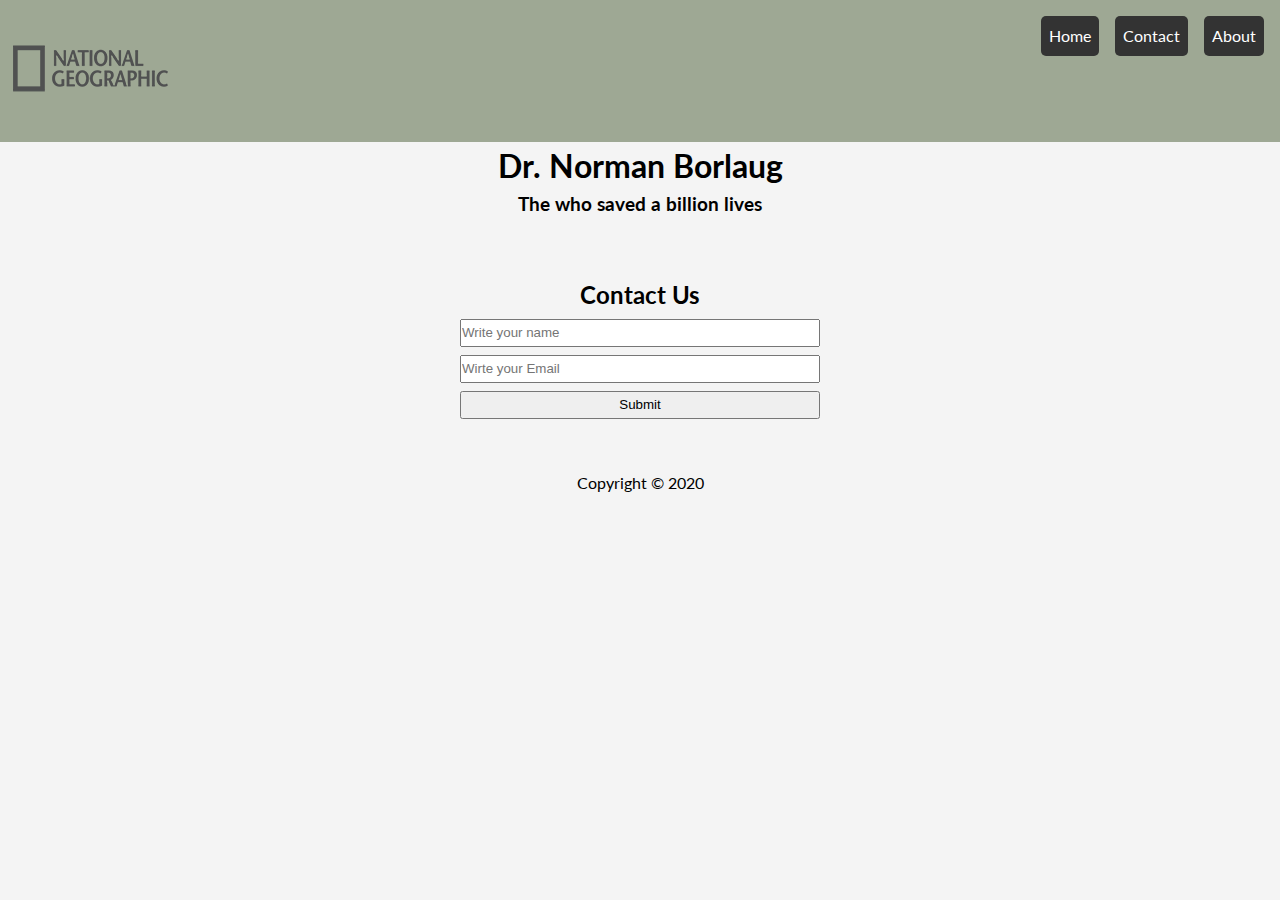
==== contact.html @ 683d7717 "innitial commit" ====
<!DOCTYPE html>
<html lang="en">
<head>
  <meta charset="UTF-8">
  <meta name="viewport" content="width=device-width, initial-scale=1.0">
  <link rel="stylesheet" href="https://use.fontawesome.com/releases/v5.6.3/css/all.css" integrity="sha384-UHRtZLI+pbxtHCWp1t77Bi1L4ZtiqrqD80Kn4Z8NTSRyMA2Fd33n5dQ8lWUE00s/" crossorigin="anonymous">
  <link href="https://fonts.googleapis.com/css?family=Lato|Staatliches" rel="stylesheet">
  <link rel="stylesheet" href="css/style.css">

  <title>Dr. Norman Borlaug</title>

</head>
<body>

 
  <nav id="nav-container">
    <div class="navbar">
      <div>
        <img src="images/logo.png" alt=""  class="logo">
      </div>
      <div class="link">
        <ul>
          <li><a href="index.html" class="btn">Home</a></li>
          <li><a href="contact.html" class="btn">Contact</a></li>
          <li><a href="#" class="btn">About</a></li>
        </ul>
      </div>
  </div>
  </nav>

  <header id="tittle">
    <h1>Dr. Norman Borlaug</h1>
    <h4>The who saved a billion lives</h4>
  </header>

  <div class="container">
    <h2>Contact Us</h2>
    <form class="input">
      <input type="text" name="name" placeholder="Write your name">
      <input type="email" name="email" placeholder="Wirte your Email">
      <input class="btn" type="submit" value="Submit">
    </form>
  </div>

<footer class="footer">
  <p>Copyright &copy; 2020</p>
</footer>
</body>
</html>
</body>
</html>
---- css/style.css ----
:root {
  --primary-color: #333;
  --secondary-color: #f4f4f4;
  --text-color: #000;
  --hovertext-color: #fff;
}

* {
  margin: 0;
  padding: 0;
  box-sizing: border-box;
}

body {
  font-family: 'Lato', sans-serif;
  line-height: 1.5;
  background: var(--secondary-color);
}

/* Navigation */
#nav-container {
  background: #9ea894;
  top: 0;
  position: sticky;
  z-index: 2;
  align-items: center;
  text-align: center;
}

#nav-container .navbar {
  display: grid;
  grid-template-columns: auto auto;
  /* padding: 1rem; */
  
  justify-content: space-between;
  
}

#nav-container .logo {
  width: 180px;
}

#nav-container ul {
display: grid;
grid-template-columns: auto auto auto;
padding: 1rem;
grid-gap: 1rem;
list-style: none;
}

#nav-container ul li {
  background: var(--primary-color);
  padding: 0.5rem 0.5rem;
  border: none;
  border-radius: 5px;
}
#nav-container ul li a {
  color: #fff;
  text-decoration: none;
}

/* Header */
#tittle {
  align-items: center;
  text-align: center;
}

#tittle h1 {
  font-size: 2rem;
}

#tittle h4 {
  font-size: 1.2rem;
  margin-bottom: 2rem;
}

#img-div p {
text-align: center;
}

#image {
  width: 100%;
  margin-bottom: 0.2rem;
}

#timeline {
  margin: 1rem 2rem;
  text-align: left;
  
}

#timeline h3 {
  margin-bottom: 0.8rem;
  text-decoration: underline;
}

#timeline ul {
  margin-bottom: 1rem;
}

#timeline li {
  line-height: 2;
}

footer {
  margin: 2rem 2rem;
}

.container {
  line-height: 2;
  margin: 30px auto;
  max-width: 400px;
  padding: 20px;
  text-align: center;
}

.container .input {
  height: 100px;
  display: grid;
  grid-template-rows: auto;
  grid-gap: 0.5rem;
 
}

.footer {
  text-align: center;
}
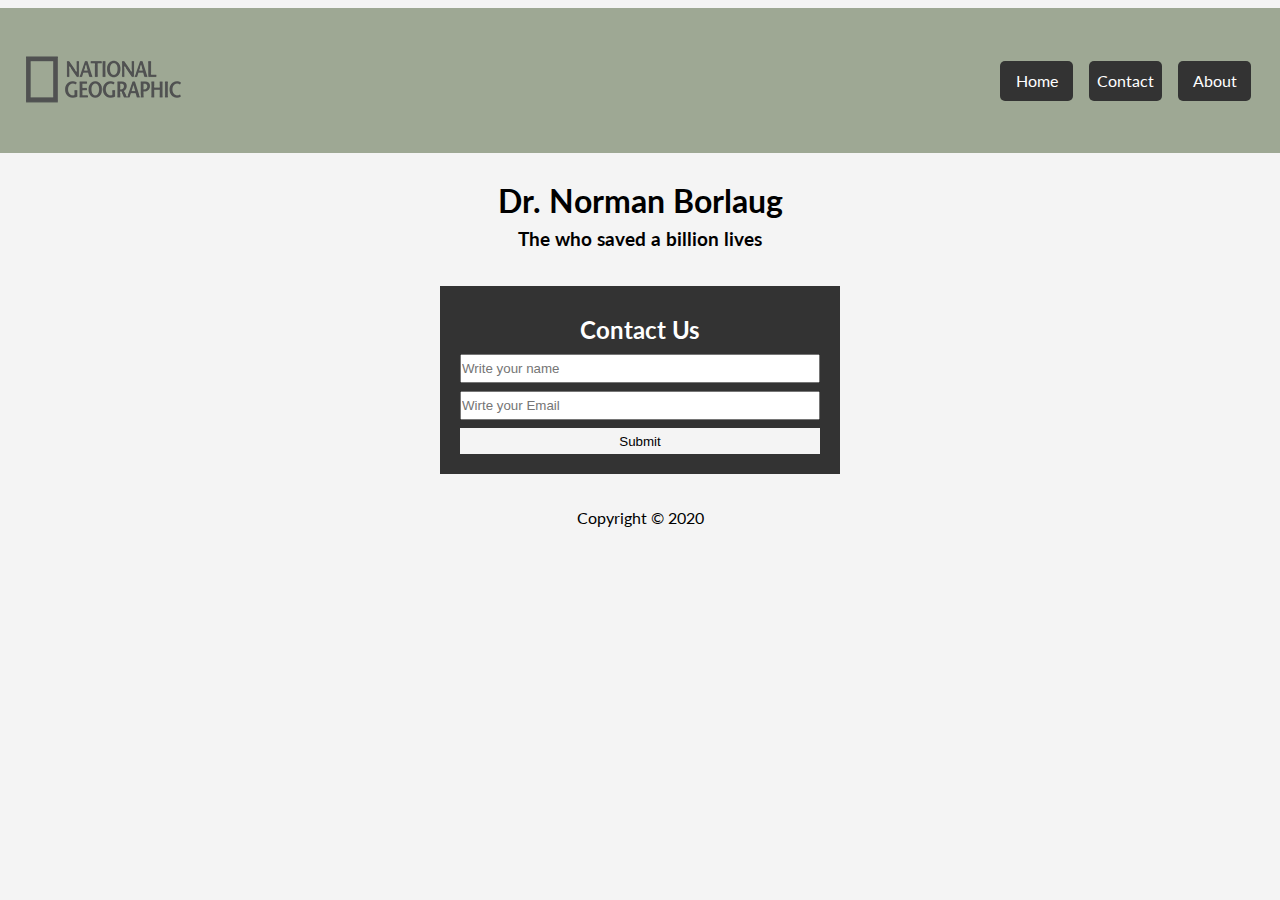
==== commit 93a4fedd: "Updated form" ====
--- a/contact.html
+++ b/contact.html
@@ -19,6 +19,7 @@
         <img src="images/logo.png" alt=""  class="logo">
       </div>
       <div class="link">
+        <div class="social"></div>
         <ul>
           <li><a href="index.html" class="btn">Home</a></li>
           <li><a href="contact.html" class="btn">Contact</a></li>
--- a/css/style.css
+++ b/css/style.css
@@ -22,30 +22,38 @@
   background: #9ea894;
   top: 0;
   position: sticky;
-  z-index: 2;
-  align-items: center;
-  text-align: center;
+  /* z-index: 2; */
+  /* height: 80px; */
+  
+  align-items: center !important;
+  text-align: center !important;
+  justify-content: center !important;
 }
 
 #nav-container .navbar {
   display: grid;
   grid-template-columns: auto auto;
-  /* padding: 1rem; */
-  
+  align-items: center;
+  text-align: center;
   justify-content: space-between;
-  
+  margin: 0.5rem 0.8rem;
 }
 
 #nav-container .logo {
   width: 180px;
+  margin-top: 3px;
+  justify-self: start;
 }
 
 #nav-container ul {
 display: grid;
-grid-template-columns: auto auto auto;
+grid-template-columns: repeat(3, 1fr);
 padding: 1rem;
+/* margin-top: 10px; */
 grid-gap: 1rem;
 list-style: none;
+justify-self: center;
+text-align: center;
 }
 
 #nav-container ul li {
@@ -53,10 +61,17 @@
   padding: 0.5rem 0.5rem;
   border: none;
   border-radius: 5px;
+
 }
 #nav-container ul li a {
   color: #fff;
   text-decoration: none;
+}
+#nav-container ul li:hover
+
+{
+  opacity: 0.6;
+  
 }
 
 /* Header */
@@ -67,6 +82,7 @@
 
 #tittle h1 {
   font-size: 2rem;
+  margin-top: 1.5rem;
 }
 
 #tittle h4 {
@@ -112,6 +128,8 @@
   max-width: 400px;
   padding: 20px;
   text-align: center;
+  background: #333;
+  color: #fff;
 }
 
 .container .input {
@@ -126,6 +144,54 @@
   text-align: center;
 }
 
+.container .btn {
+  background: #f4f4f4;
+  border: none;
+}
+.container .btn:hover  {
+  background: #333;
+  color: #fff;
+  border: #f4f4f4 1px dotted;
+}
+
+@media(max-width:600px) {
+  #nav-container {
+    opacity: 0.8;
+  }
+  #nav-container .navbar {
+    grid-template-columns: 1fr;
+    grid-gap: 0.5rem;
+    margin-top: 0;
+    align-items: center;
+    justify-content: center;
+  }
+
+  #nav-container .logo {
+    width: 150px;
+    margin-top: 30px;
+  }
+
+  #nav-container ul {
+    margin: 0.1rem 0.1rem;
+    display: grid;
+    grid-template-columns: auto;
+    align-items: center;
+    justify-self: center;
+    grid-gap: 0.2rem;
+  }
+
+
+  /* #tittle h1 {
+    font-size: 1.2rem;
+  }
+  #tittle h4 {
+    font-size: 1rem;
+  }
+ #timeline .timeline {
+   width: 300px;
+ } */
+
+}
 
 
 
